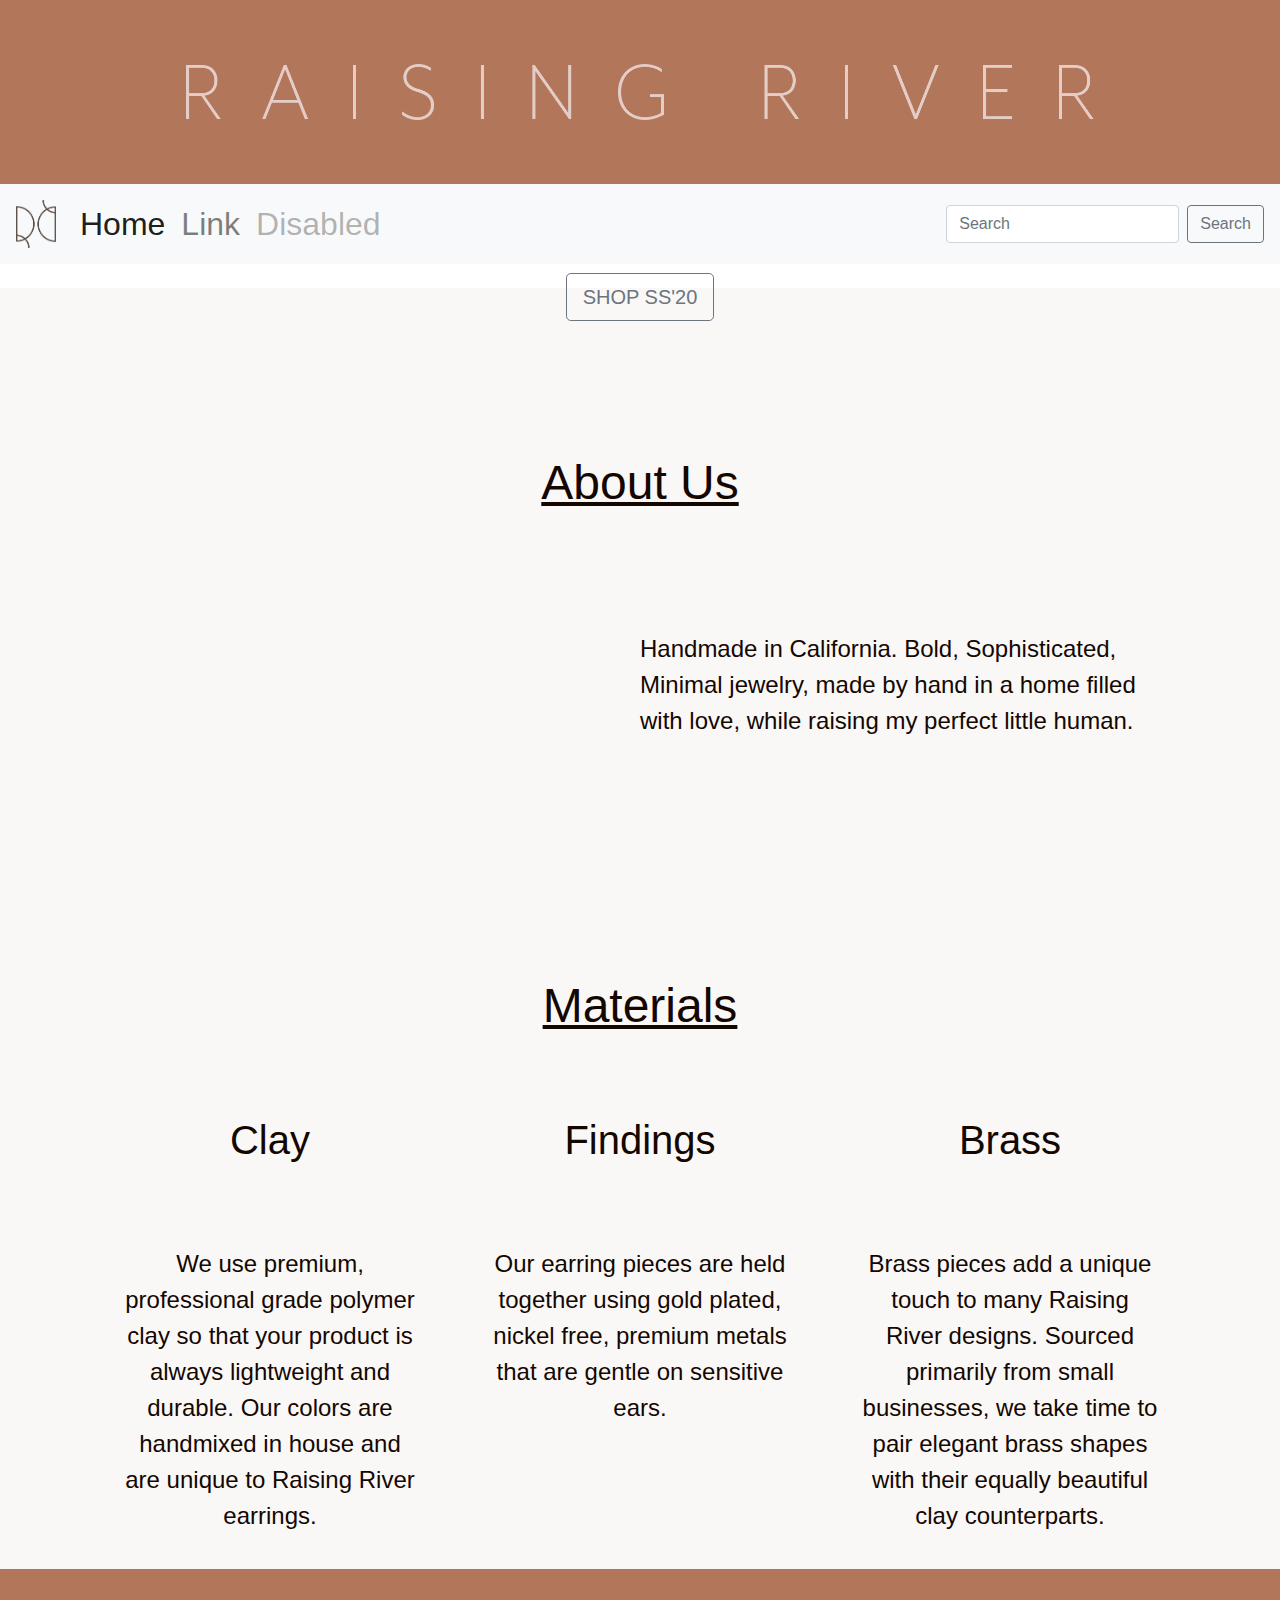
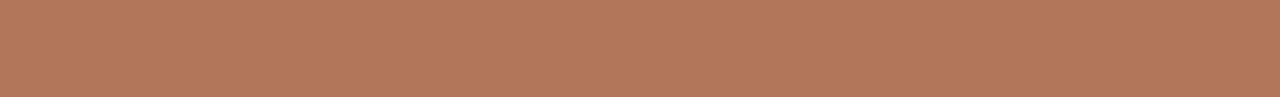
==== index.html @ 5c326b7c "Initial Commit" ====
<!doctype html>
<html lang="en">

<!-- Head -->
  <head>
    <!-- Required meta tags -->
    <meta charset="utf-8">
    <meta name="viewport" content="width=device-width, initial-scale=1, shrink-to-fit=no">

    <!-- CSS -->
    <link rel="stylesheet" href="css/styles.css">

    <!--Adobe Font: Mr Eaves XL Thin -->
    <link rel="stylesheet" href="https://use.typekit.net/wla5xtw.css">

    <!-- Bootstrap CSS -->
    <link rel="stylesheet" href="https://stackpath.bootstrapcdn.com/bootstrap/4.4.1/css/bootstrap.min.css" integrity="sha384-Vkoo8x4CGsO3+Hhxv8T/Q5PaXtkKtu6ug5TOeNV6gBiFeWPGFN9MuhOf23Q9Ifjh" crossorigin="anonymous">

    <link rel="shortcut icon" href="''.ico">
    <title>Raising River</title>

  </head>

<!-- Body -->
  <body>

  <!-- Header   -->
    <header>
      <div class="headingColor">
        <div class="d-flex justify-content-center header-pad">
          <img src="images/Final Files/2 Secondary Logo/Secondary - No Icon/Secondary No Icon - Light Pink PNG.png" alt="Raising River" width="80%">
        </div>
      </div>
    </header>

  <!-- Navbar -->

  <div class="text-assign">
  <nav class="navbar navbar-expand-lg navbar-light bg-light">
    <a class="navbar-brand" href="index.html">
      <img src="images/Final Files/2 Secondary Logo/Double Rs Icon/Double Rs - Dark Brown PNG.png" alt="No Image" width="40px">
    </a>
    <button class="navbar-toggler" type="button" data-toggle="collapse" data-target="#navbarTogglerDemo02" aria-controls="navbarTogglerDemo02" aria-expanded="false" aria-label="Toggle navigation">
      <span class="navbar-toggler-icon"></span>
    </button>

    <div class="collapse navbar-collapse" id="navbarTogglerDemo02">
      <ul class="navbar-nav mr-auto mt-2 mt-lg-0">
        <li class="nav-item active">
          <a class="nav-link" href="#">Home <span class="sr-only">(current)</span></a>
        </li>
        <li class="nav-item">
          <a class="nav-link" href="#">Link</a>
        </li>
        <li class="nav-item">
          <a class="nav-link disabled" href="#">Disabled</a>
        </li>
      </ul>
      <form class="form-inline my-2 my-lg-0">
        <input class="form-control mr-sm-2" type="search" placeholder="Search">
        <button class="btn btn-outline-secondary my-2 my-sm-0" type="submit">Search</button>
      </form>
    </div>
  </nav>
  </div>

  <!-- Top Photo -->
    <div class="img-wrapper">
      <img class="img-responsive" src="images/Raising River Photos/collection01.jpg" alt="" width="100%">
      <div class="img-overlay">
        <button class="btn btn-outline-secondary btn-lg my-2 my-sm-0 btn-style" type="button" name="button">SHOP SS'20</button>
      </div>
    </div>

  <!-- About Us -->
  <div class="container-color">
    <div class="container">
      <div class="row no gutters">
        <div class="col-12">
          <div class="d-flex justify-content-center">
            <h1 class="about-us-h1">About Us</h1>
          </div>
        </div>
      </div>
    </div>
    <div class="container">
      <div class="row no-gutters">
        <div class="col-6">
          <div class="d-flex justify-content-center">
            <img class="about-us-img" src="images/Raising River Photos/profile01.jpg" alt="" width="100%">
          </div>
        </div>
        <div class="col-6">
          <div class="d-flex justify-content-center">
            <p class="about-us-text">Handmade in California. Bold, Sophisticated, Minimal jewelry, made by hand in a home filled with love, while raising my perfect little human. </p>
        </div>
      </div>
    </div>
  </div>

  <!-- Materials -->
    <!-- Heading -->
  <div class="container-color">
    <div class="container">
      <div class="row no-gutters">
        <div class="col-12">
          <div class="d-flex justify-content-center">
            <h1 class="materials-heading">Materials</h1>
          </div>
        </div>
      </div>
    </div>
    <div class="container">
      <div class="row no-gutters">
        <!-- Clay -->
        <div class="col-lg-4 col-sm-12">
          <div class="d-flex justify-content-center">
            <h1 class="h1-pad">Clay</h1>
          </div>
          <div class="d-flex justify-content-center">
            <img class="image-pad" src="images/websizephotos/ALL PHOTOS/use1.jpg" alt="" width="80%">
          </div>
          <div class="d-flex justify-content-center">
            <p class="p-pad">We use premium, professional grade polymer clay so that your product is always lightweight and durable. Our colors are handmixed in house and are unique to Raising River earrings.</p>
          </div>
        </div>
        <!-- Findings -->
        <div class="col-lg-4 col-sm-12">
          <div class="d-flex justify-content-center">
            <h1 class="h1-pad">Findings</h1>
          </div>
          <div class="d-flex justify-content-center">
            <img class="image-pad" src="images/websizephotos/ALL PHOTOS/use3.jpg" alt="" width="80%">
          </div>
          <div class="d-flex justify-content-center">
            <p class="p-pad">Our earring pieces are held together using gold plated, nickel free, premium metals that are gentle on sensitive ears.</p>
          </div>
        </div>
        <!-- Brass -->
        <div class="col-lg-4 col-sm-12">
          <div class="d-flex justify-content-center">
            <h1 class="h1-pad">Brass</h1>
          </div>
          <div class="d-flex justify-content-center">
            <img class="image-pad" src="images/websizephotos/ALL PHOTOS/use2.jpg" alt="" width="80%">
          </div>
          <div class="d-flex justify-content-center">
            <p class="p-pad">Brass pieces add a unique touch to many Raising River designs. Sourced primarily from small businesses, we take time to pair elegant brass shapes with their equally beautiful clay counterparts.</p>
          </div>
        </div>
      </div>
    </div>

    <!-- Footer -->
    <div class="footer-color">
      <div class="container">
        <div class="row no-gutters">
          <div class="col-12">
            <div class="d-flex justify-content-center">
              <footer class="page-footer">
                <a class="insta-icon" href="https://www.instagram.com/_raisingriver/?hl=en" target="_blank"><i class="fab fa-instagram fa-4x"></i></a>
              </footer>
            </div>
          </div>
        </div>
      </div>
    </div>

  <!-- Optional JavaScript -->
  <!-- jQuery first, then Popper.js, then Bootstrap JS -->
  <script src="https://code.jquery.com/jquery-3.4.1.slim.min.js" integrity="sha384-J6qa4849blE2+poT4WnyKhv5vZF5SrPo0iEjwBvKU7imGFAV0wwj1yYfoRSJoZ+n" crossorigin="anonymous"></script>
  <script src="https://cdn.jsdelivr.net/npm/popper.js@1.16.0/dist/umd/popper.min.js" integrity="sha384-Q6E9RHvbIyZFJoft+2mJbHaEWldlvI9IOYy5n3zV9zzTtmI3UksdQRVvoxMfooAo" crossorigin="anonymous"></script>
  <script src="https://stackpath.bootstrapcdn.com/bootstrap/4.4.1/js/bootstrap.min.js" integrity="sha384-wfSDF2E50Y2D1uUdj0O3uMBJnjuUD4Ih7YwaYd1iqfktj0Uod8GCExl3Og8ifwB6" crossorigin="anonymous"></script>

  <!-- Font Awesome -->
  <script src="https://kit.fontawesome.com/30dc483000.js" crossorigin="anonymous"></script>

  </body>
</html>
---- css/styles.css ----
html {
  width: 100%;
  height: 100%;
  margin: 0px;
  padding: 0px
  overflow-x: hidden;
}

body {
  font-family: mr-eaves-xl-modern, sans-serif;
  font-weight: 100;
  font-style: normal;
  color: #140700;
  width: 100%;
  height: 100%;
  margin: 0px;
  padding: 0px
  overflow-x: hidden;
}

h1 {
  font-family: mr-eaves-xl-modern, sans-serif;
  font-weight: 100;
  font-style: normal;
}

.header-pad {
  padding: 5%;
}

.fontstyle{
  font-family: mr-eaves-xl-modern, sans-serif;
  font-weight: 100;
  font-style: normal;
  font-size: 1.5rem;
  color: #140700;
}

.titleCentered {
  width: 100%;
}

.headingColor {
  background-color: #B2775A;
}

.testH1 {
  font-family: mr-eaves-xl-modern, sans-serif;
  font-weight: 100;
  font-style: normal;
}

.container-color {
  background-color: #FAF8F7;
  width: 100%;
  margin: 0;
  padding: 0;
}

/* Navigation Bar */
.text-assign {
  font-family: mr-eaves-xl-modern, sans-serif;
  font-weight: 100;
  font-style: normal;
  font-size: 2rem;
}

/* Top Image */

.img-wrapper {
  position: relative;
 }

.img-responsive {
  width: 100%;
  height: auto;
}

.img-overlay {
  position: absolute;
  top: 0;
  bottom: 0;
  left: 0;
  right: 0;
  text-align: center;
}

.img-overlay:before {
  content: ' ';
  display: block;
  /* adjust 'height' to position overlay content vertically */
  height: 40%;
}

.no-margin {
  width: 100%
  margin: 0;
  padding: 0;
}

.btn-style {
  font-family: mr-eaves-xl-modern, sans-serif;
  font-weight: 100;
  font-style: normal;
}

/* About Us */
.about-us-h1 {
  padding: 15% 0% 5% 0%;
  font-size: 3rem;
  text-decoration: underline;
  color: #140700;
}

.about-us-img {
  padding: 10% 5% 10% 5%;
}

.about-us-text {
  padding: 10% 5% 10% 0%;
  font-family: mr-eaves-xl-modern, sans-serif;
  font-weight: 100;
  font-style: normal;
  font-size: 1.5rem;
  text-align: left;
  line-height: 1.5;
  color: #140700;
}

/* Materials */
.materials-heading {
  padding: 15% 0% 5% 0%;
  font-size: 3rem;
  text-decoration: underline;
  color: #140700;
}

.h1-pad {
  padding: 5% 0% 5% 0%;
  color: #140700;
}

.p-pad {
  padding: 5% 10% 5% 10%;
  font-family: mr-eaves-xl-modern, sans-serif;
  font-weight: 100;
  font-style: normal;
  font-size: 1.5rem;
  text-align: center;
  line-height: 1.5;
  color: #140700;
}

/* Images */

.top-image {
  width: 100%;
  margin: 0;
  padding: 0;
}

.image-pad {
  padding: 5% 2% 5% 2%;
}

/* Footer */
.footer-color {
  background-color: #B2775A;
  padding: 5% 0% 5% 0%;
}

.insta-icon {
  color: #E4CDC7;
}

.insta-icon:hover {
  color: #FAF8F7;
}


/* Colors */
.colors {
  color: #BFB1A8;
  color: #E4CDC7;
  color: #DDD2D2;
  color: #FAF8F7;
  color: #5A4D44;
  color: #BFB1A8;
  color: #B2775A;
  color: #E6D9CC;
  color: #140700;
  }
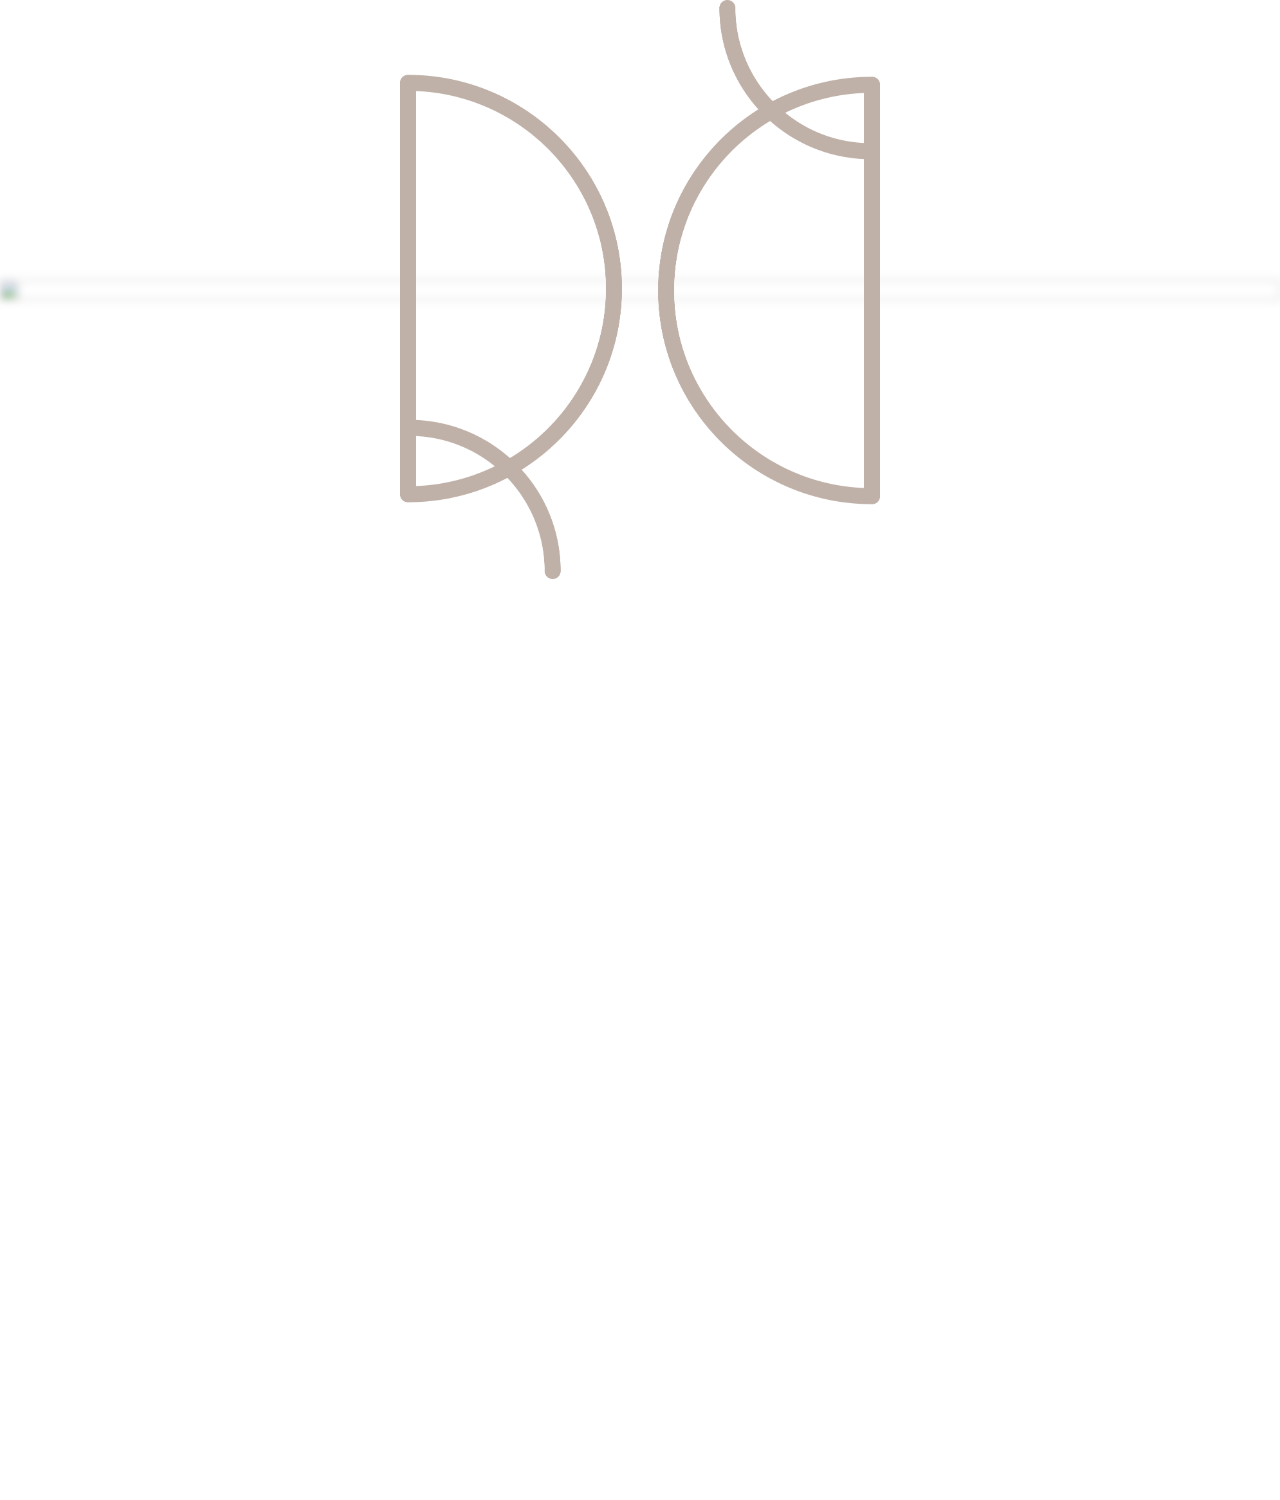
==== commit d6c3f7af: "First Upload of Mobile Files" ====
--- a/index.html
+++ b/index.html
@@ -1,179 +1,39 @@
-<!doctype html>
-<html lang="en">
+<!DOCTYPE html>
+<html>
+<head>
+<link rel="stylesheet" href="css/style.css">
 
-<!-- Head -->
-  <head>
-    <!-- Required meta tags -->
-    <meta charset="utf-8">
-    <meta name="viewport" content="width=device-width, initial-scale=1, shrink-to-fit=no">
+</head>
+<body style="height:1500px">
 
-    <!-- CSS -->
-    <link rel="stylesheet" href="css/styles.css">
-
-    <!--Adobe Font: Mr Eaves XL Thin -->
-    <link rel="stylesheet" href="https://use.typekit.net/wla5xtw.css">
-
-    <!-- Bootstrap CSS -->
-    <link rel="stylesheet" href="https://stackpath.bootstrapcdn.com/bootstrap/4.4.1/css/bootstrap.min.css" integrity="sha384-Vkoo8x4CGsO3+Hhxv8T/Q5PaXtkKtu6ug5TOeNV6gBiFeWPGFN9MuhOf23Q9Ifjh" crossorigin="anonymous">
-
-    <link rel="shortcut icon" href="''.ico">
-    <title>Raising River</title>
-
-  </head>
-
-<!-- Body -->
-  <body>
-
-  <!-- Header   -->
-    <header>
-      <div class="headingColor">
-        <div class="d-flex justify-content-center header-pad">
-          <img src="images/Final Files/2 Secondary Logo/Secondary - No Icon/Secondary No Icon - Light Pink PNG.png" alt="Raising River" width="80%">
+  <div class="navbar">
+      <ul>
+        <div id="nav-li" class="nav-items">
+          <li class="nav-item"><a href="index.html">Shop</a></li>
+          <li class="nav-item"><a href="index.html">About</a></li>
+          <li class="nav-item"><a href="index.html">Contact</a></li>
+          <li class="nav-item"><a href="index.html">Collections</a></li>
         </div>
-      </div>
-    </header>
-
-  <!-- Navbar -->
-
-  <div class="text-assign">
-  <nav class="navbar navbar-expand-lg navbar-light bg-light">
-    <a class="navbar-brand" href="index.html">
-      <img src="images/Final Files/2 Secondary Logo/Double Rs Icon/Double Rs - Dark Brown PNG.png" alt="No Image" width="40px">
-    </a>
-    <button class="navbar-toggler" type="button" data-toggle="collapse" data-target="#navbarTogglerDemo02" aria-controls="navbarTogglerDemo02" aria-expanded="false" aria-label="Toggle navigation">
-      <span class="navbar-toggler-icon"></span>
-    </button>
-
-    <div class="collapse navbar-collapse" id="navbarTogglerDemo02">
-      <ul class="navbar-nav mr-auto mt-2 mt-lg-0">
-        <li class="nav-item active">
-          <a class="nav-link" href="#">Home <span class="sr-only">(current)</span></a>
-        </li>
-        <li class="nav-item">
-          <a class="nav-link" href="#">Link</a>
-        </li>
-        <li class="nav-item">
-          <a class="nav-link disabled" href="#">Disabled</a>
+        <li>
+          <button id="nav-btn" class="nav-btn-off" type="button" name="button"><img class="nav-btn-img" src="images/doubleRsLB.png" alt=""></button>
         </li>
       </ul>
-      <form class="form-inline my-2 my-lg-0">
-        <input class="form-control mr-sm-2" type="search" placeholder="Search">
-        <button class="btn btn-outline-secondary my-2 my-sm-0" type="submit">Search</button>
-      </form>
-    </div>
-  </nav>
   </div>
 
-  <!-- Top Photo -->
-    <div class="img-wrapper">
-      <img class="img-responsive" src="images/Raising River Photos/collection01.jpg" alt="" width="100%">
-      <div class="img-overlay">
-        <button class="btn btn-outline-secondary btn-lg my-2 my-sm-0 btn-style" type="button" name="button">SHOP SS'20</button>
-      </div>
+  <div class="header">
+    <div id="collection" class="header-img-off">
+      <img src="images/collection01.jpg" alt="">
     </div>
-
-  <!-- About Us -->
-  <div class="container-color">
-    <div class="container">
-      <div class="row no gutters">
-        <div class="col-12">
-          <div class="d-flex justify-content-center">
-            <h1 class="about-us-h1">About Us</h1>
-          </div>
-        </div>
-      </div>
+    <div id="doubleRs" class="header-title-1-on">
+      <img src="images/doubleRsLB.png" alt="">
     </div>
-    <div class="container">
-      <div class="row no-gutters">
-        <div class="col-6">
-          <div class="d-flex justify-content-center">
-            <img class="about-us-img" src="images/Raising River Photos/profile01.jpg" alt="" width="100%">
-          </div>
-        </div>
-        <div class="col-6">
-          <div class="d-flex justify-content-center">
-            <p class="about-us-text">Handmade in California. Bold, Sophisticated, Minimal jewelry, made by hand in a home filled with love, while raising my perfect little human. </p>
-        </div>
-      </div>
+    <div id="raisingriver" class="header-title-2-off">
+      <img src="images/raisingriver.png" alt="">
     </div>
   </div>
 
-  <!-- Materials -->
-    <!-- Heading -->
-  <div class="container-color">
-    <div class="container">
-      <div class="row no-gutters">
-        <div class="col-12">
-          <div class="d-flex justify-content-center">
-            <h1 class="materials-heading">Materials</h1>
-          </div>
-        </div>
-      </div>
-    </div>
-    <div class="container">
-      <div class="row no-gutters">
-        <!-- Clay -->
-        <div class="col-lg-4 col-sm-12">
-          <div class="d-flex justify-content-center">
-            <h1 class="h1-pad">Clay</h1>
-          </div>
-          <div class="d-flex justify-content-center">
-            <img class="image-pad" src="images/websizephotos/ALL PHOTOS/use1.jpg" alt="" width="80%">
-          </div>
-          <div class="d-flex justify-content-center">
-            <p class="p-pad">We use premium, professional grade polymer clay so that your product is always lightweight and durable. Our colors are handmixed in house and are unique to Raising River earrings.</p>
-          </div>
-        </div>
-        <!-- Findings -->
-        <div class="col-lg-4 col-sm-12">
-          <div class="d-flex justify-content-center">
-            <h1 class="h1-pad">Findings</h1>
-          </div>
-          <div class="d-flex justify-content-center">
-            <img class="image-pad" src="images/websizephotos/ALL PHOTOS/use3.jpg" alt="" width="80%">
-          </div>
-          <div class="d-flex justify-content-center">
-            <p class="p-pad">Our earring pieces are held together using gold plated, nickel free, premium metals that are gentle on sensitive ears.</p>
-          </div>
-        </div>
-        <!-- Brass -->
-        <div class="col-lg-4 col-sm-12">
-          <div class="d-flex justify-content-center">
-            <h1 class="h1-pad">Brass</h1>
-          </div>
-          <div class="d-flex justify-content-center">
-            <img class="image-pad" src="images/websizephotos/ALL PHOTOS/use2.jpg" alt="" width="80%">
-          </div>
-          <div class="d-flex justify-content-center">
-            <p class="p-pad">Brass pieces add a unique touch to many Raising River designs. Sourced primarily from small businesses, we take time to pair elegant brass shapes with their equally beautiful clay counterparts.</p>
-          </div>
-        </div>
-      </div>
-    </div>
+<!-- JavaScript -->
+  <script type="text/javascript" src="js/scripts.js"></script>
 
-    <!-- Footer -->
-    <div class="footer-color">
-      <div class="container">
-        <div class="row no-gutters">
-          <div class="col-12">
-            <div class="d-flex justify-content-center">
-              <footer class="page-footer">
-                <a class="insta-icon" href="https://www.instagram.com/_raisingriver/?hl=en" target="_blank"><i class="fab fa-instagram fa-4x"></i></a>
-              </footer>
-            </div>
-          </div>
-        </div>
-      </div>
-    </div>
-
-  <!-- Optional JavaScript -->
-  <!-- jQuery first, then Popper.js, then Bootstrap JS -->
-  <script src="https://code.jquery.com/jquery-3.4.1.slim.min.js" integrity="sha384-J6qa4849blE2+poT4WnyKhv5vZF5SrPo0iEjwBvKU7imGFAV0wwj1yYfoRSJoZ+n" crossorigin="anonymous"></script>
-  <script src="https://cdn.jsdelivr.net/npm/popper.js@1.16.0/dist/umd/popper.min.js" integrity="sha384-Q6E9RHvbIyZFJoft+2mJbHaEWldlvI9IOYy5n3zV9zzTtmI3UksdQRVvoxMfooAo" crossorigin="anonymous"></script>
-  <script src="https://stackpath.bootstrapcdn.com/bootstrap/4.4.1/js/bootstrap.min.js" integrity="sha384-wfSDF2E50Y2D1uUdj0O3uMBJnjuUD4Ih7YwaYd1iqfktj0Uod8GCExl3Og8ifwB6" crossorigin="anonymous"></script>
-
-  <!-- Font Awesome -->
-  <script src="https://kit.fontawesome.com/30dc483000.js" crossorigin="anonymous"></script>
-
-  </body>
+</body>
 </html>
--- a/css/style.css
+++ b/css/style.css
@@ -0,0 +1,198 @@
+body {
+  margin: 0;
+  padding: 0;
+}
+
+.navbar {
+  display: flex;
+  justify-content: flex-end;
+}
+
+.navbar > ul {
+  list-style-type: none;
+  position: fixed;
+  margin: 0;
+  padding: 0;
+  bottom: 0;
+  width: 20%;
+  overflow: auto;
+}
+
+.nav-item {
+  float: right;
+  padding: 0.9rem 1rem;
+}
+
+.nav-btn-off {
+  background-color: none;
+  border-radius: 1rem;
+  width: 80%;
+  margin: 0 1rem 1rem -1rem;
+  float: right;
+  display: flex;
+  justify-content: center;
+  align-items: center;
+  opacity: 0%;
+  -webkit-transition: opacity 2s ease;
+  -moz-transition: opacity 2s ease;
+  -ms-transition: opacity 2s ease;
+  -o-transition: opacity 2s ease;
+  transition: opacity 2s ease;
+}
+
+.nav-btn-on {
+  background-color: none;
+  border-radius: 1rem;
+  width: 80%;
+  margin: 0 1rem 1rem -1rem;
+  float: right;
+  display: flex;
+  justify-content: center;
+  align-items: center;
+  opacity: 80%;
+  -webkit-transition: opacity 3s ease;
+  -moz-transition: opacity 3s ease;
+  -ms-transition: opacity 3s ease;
+  -o-transition: opacity 3s ease;
+  transition: opacity 3s ease;
+}
+
+
+.nav-btn-img {
+  width: 50%;
+  float: right;
+  padding: 1rem 0.5rem 1rem 0.5rem;
+}
+
+.nav-items {
+  display: none;
+}
+
+.show {
+  display: block;
+}
+
+.header {
+  display: grid;
+  justify-content: center;
+  align-items: center;
+  grid-template-columns: repeat(8, 1fr);
+  grid-template-rows: auto;
+  grid-template-areas:
+    "header header header header header header header header"
+    "header header header header header header header header"
+    "header header header header header header header header"
+    "header header header header header header header header"
+}
+
+.header-img > img {
+  width: 100%;
+  height: auto;
+}
+
+.header-img {
+  grid-area: header;
+  overflow: hidden;
+  filter: none;
+  z-index: -1;
+  -webkit-transition: filter 3s ease;
+  -moz-transition: filter 3s ease;
+  -ms-transition: filter 3s ease;
+  -o-transition: filter 3s ease;
+  transition: filter 3s ease;
+}
+
+.header-img-off > img {
+  width: 100%;
+  height: 100%;
+}
+
+.header-img-off {
+  grid-area: header;
+  overflow: hidden;
+  filter: blur(0.25rem);
+  z-index: -1;
+  -webkit-transition: filter 3s ease;
+  -moz-transition: filter 3s ease;
+  -ms-transition: filter 3s ease;
+  -o-transition: filter 3s ease;
+  transition: filter 3s ease;
+}
+
+.header-title-1-off > img {
+  width: 50%;
+  height: auto;
+  overflow: hidden;
+}
+
+.header-title-1-on > img {
+  width: 50%;
+  height: auto;
+  overflow: hidden;
+}
+
+.header-title-1-off {
+  grid-column: 2 / 8;
+  grid-row: 2 / 4;
+  justify-content: center;
+  text-align: center;
+  opacity: 0%;
+  -webkit-transition: opacity 2s ease;
+  -moz-transition: opacity 2s ease;
+  -ms-transition: opacity 2s ease;
+  -o-transition: opacity 2s ease;
+  transition: opacity 2s ease;
+}
+
+.header-title-1-on {
+  grid-column: 2 / 8;
+  grid-row: 2 / 4;
+  justify-content: center;
+  text-align: center;
+  opacity: 100%;
+  -webkit-transition: opacity 3s ease;
+  -moz-transition: opacity 3s ease;
+  -ms-transition: opacity 3s ease;
+  -o-transition: opacity 3s ease;
+  transition: opacity 3s ease;
+}
+
+.header-title-2-off > img {
+  width: 80%;
+  height: auto;
+  overflow: hidden;
+}
+
+.header-title-2-on > img {
+  width: 80%;
+  height: auto;
+  overflow: hidden;
+}
+
+.header-title-2-off {
+  grid-column: 1 / 9;
+  grid-row: 2 / 4;
+  display: flex;
+  align-items: center;
+  justify-content: center;
+  opacity: 0%;
+  -webkit-transition: opacity 2s ease;
+  -moz-transition: opacity 2s ease;
+  -ms-transition: opacity 2s ease;
+  -o-transition: opacity 2s ease;
+  transition: opacity 2s ease;
+}
+
+.header-title-2-on {
+  grid-column: 1 / 9;
+  grid-row: 2 / 4;
+  display: flex;
+  align-items: center;
+  justify-content: center;
+  opacity: 100%;
+  -webkit-transition: opacity 3s ease;
+  -moz-transition: opacity 3s ease;
+  -ms-transition: opacity 3s ease;
+  -o-transition: opacity 3s ease;
+  transition: opacity 3s ease;
+}
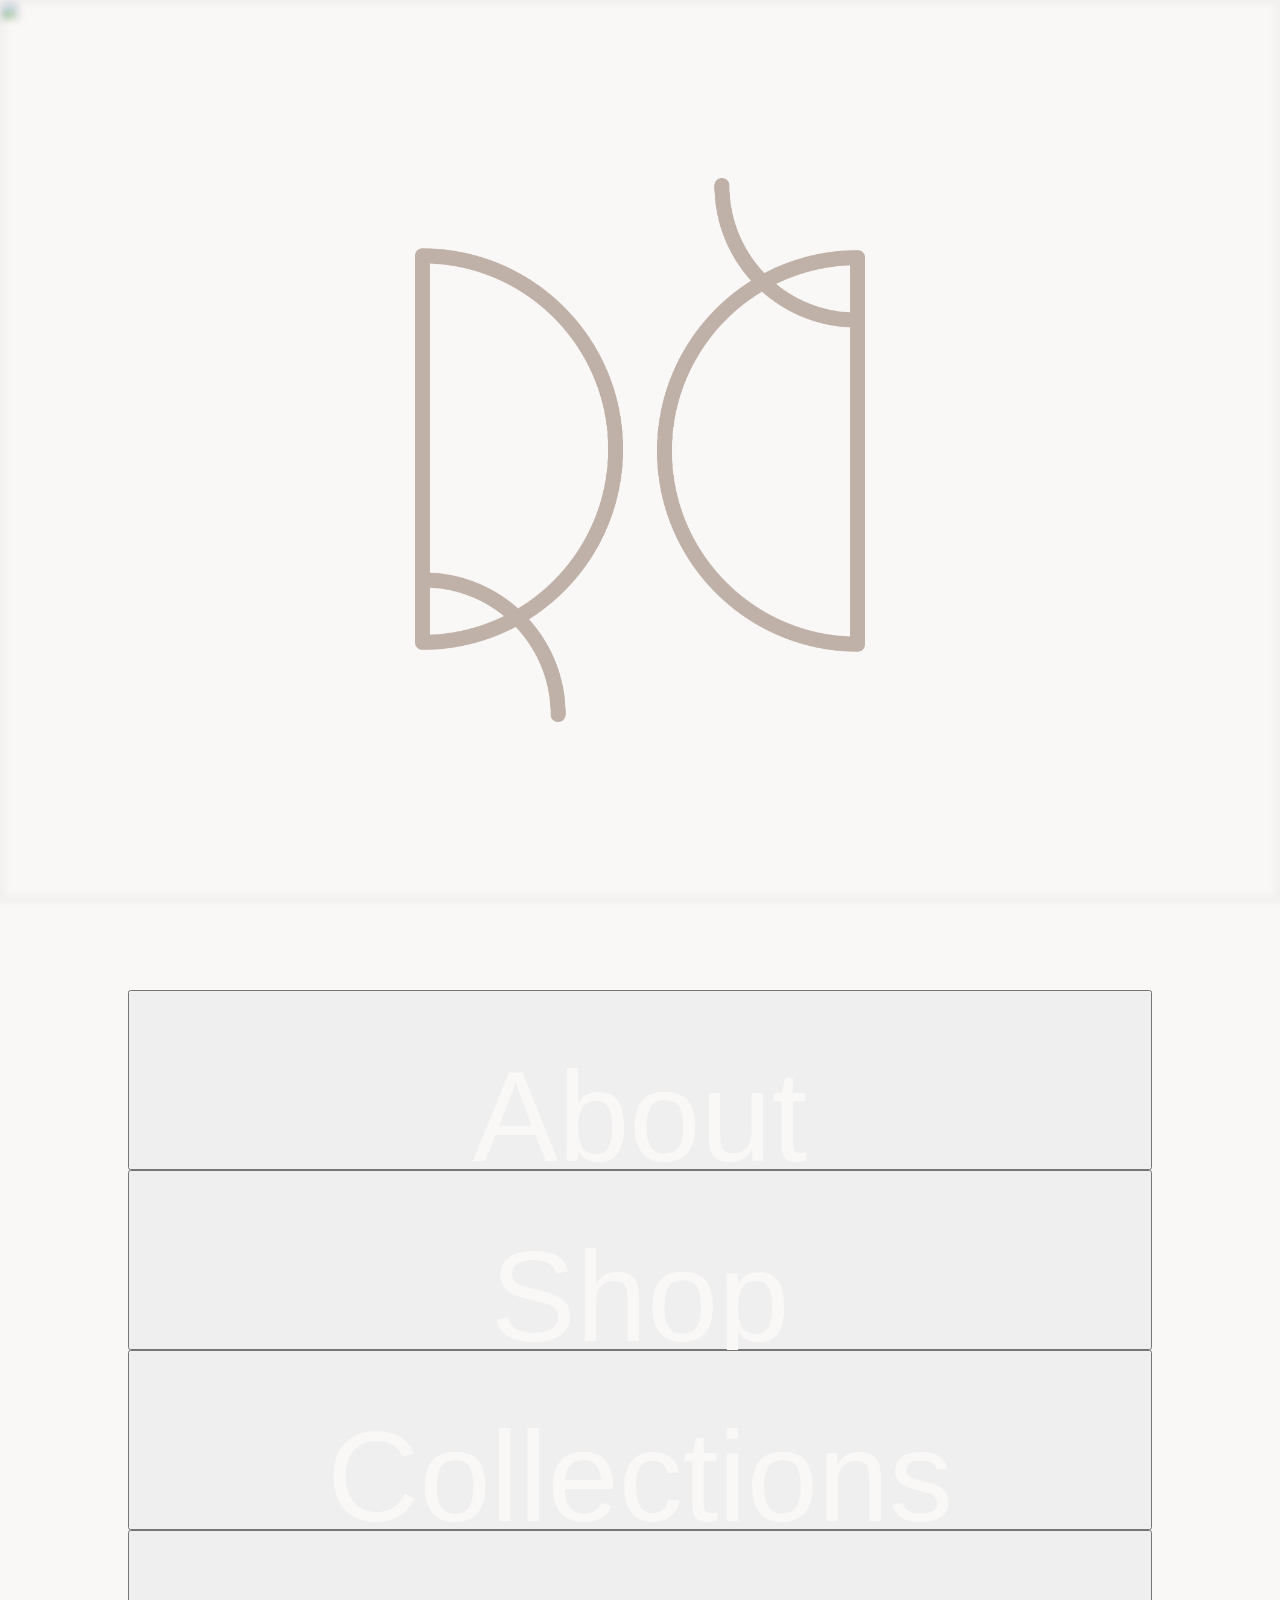
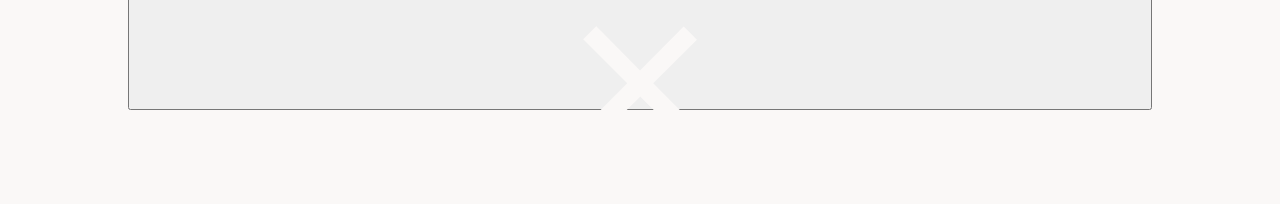
==== commit 71c97396: "Update.001" ====
--- a/index.html
+++ b/index.html
@@ -1,25 +1,41 @@
 <!DOCTYPE html>
 <html>
 <head>
+
+<!-- Styles -->
 <link rel="stylesheet" href="css/style.css">
 
+<!-- Fonts -->
+<!-- Mr Eaves XL Mod OT Light -->
+<link rel="stylesheet" href="https://use.typekit.net/vly5buk.css">
+
 </head>
-<body style="height:1500px">
+<body>
 
-  <div class="navbar">
-      <ul>
-        <div id="nav-li" class="nav-items">
-          <li class="nav-item"><a href="index.html">Shop</a></li>
-          <li class="nav-item"><a href="index.html">About</a></li>
-          <li class="nav-item"><a href="index.html">Contact</a></li>
-          <li class="nav-item"><a href="index.html">Collections</a></li>
+        <div id="nav-items" class="nav-items-off">
+          <div class="nav-item1">
+            <button class="nav-btn" type="button" name="button" onclick="window.location.href = 'index.html';">
+              About
+            </button>
+          </div>
+          <div class="nav-item2">
+            <button class="nav-btn" type="button" name="button" onclick="window.location.href = 'shop.html';">
+              Shop
+            </button>
+          </div>
+          <div class="nav-item3">
+            <button class="nav-btn" type="button" name="button" onclick="window.location.href = 'index.html';">
+              Collections
+            </button>
+          </div>
+          <div class="nav-item4">
+            <button id="nav-close" class="nav-close" type="button" name="button">
+              &times;
+            </button>
+          </div>
         </div>
-        <li>
-          <button id="nav-btn" class="nav-btn-off" type="button" name="button"><img class="nav-btn-img" src="images/doubleRsLB.png" alt=""></button>
-        </li>
-      </ul>
-  </div>
 
+<!-- Header Image & Title -->
   <div class="header">
     <div id="collection" class="header-img-off">
       <img src="images/collection01.jpg" alt="">
@@ -32,6 +48,38 @@
     </div>
   </div>
 
+<!-- Shop Content -->
+  <div class="shop-section">
+    <div id="brand-imgL" class="brand-imgL-off" >
+      <img src="images/Small Treasures - Dark Pink PNG.png" alt="">
+    </div>
+    <div id="brand-imgC" class="brand-imgC-off">
+      <img src="images/hrt.png" alt="">
+    </div>
+    <div id="brand-imgR" class="brand-imgR-off" >
+      <img src="images/Everyday Life - Dark Pink PNG.png" alt="">
+    </div>
+    <div class="shop-link-on">
+      <a class="shop-link-text" href="shop.html">shop</a>
+    </div>
+  </div>
+</div>
+
+  <!-- Canvas
+  <div class="canvas-wrap">
+    <canvas id="canvas"></canvas>
+  </div>
+-->
+
+<!-- About Content -->
+
+<!-- Nav-Btn Open Nav -->
+  <div class="nav-btn-div">
+    <button id="nav-btn" class="nav-btn-off" type="button" name="button">
+      <img class="nav-btn-img" src="images/doubleRsLB.png" alt="">
+    </button>
+  </div>
+
 <!-- JavaScript -->
   <script type="text/javascript" src="js/scripts.js"></script>
 
--- a/css/style.css
+++ b/css/style.css
@@ -1,78 +1,176 @@
+html {
+  scroll-snap-type: y manditory;
+}
+
 body {
   margin: 0;
   padding: 0;
-}
-
-.navbar {
+  font-family: mr-eaves-xl-modern, sans-serif;
+  font-weight: 200;
+  font-style: normal;
+  background-color: #FAF8F7;
+  scroll-snap-type: y manditory;
+  overflow-y: scroll;
+  overflox-x: hidden;
+}
+
+body:focus {
+  outline: 3px solid #B2775A;
+}
+
+/* -------Navigation------- */
+
+.nav-items-off {
+  background-color: rgba(179, 119, 90, 1);
+  display: grid;
+  grid-template-columns: 10vw 80vw 10vw;
+  grid-template-rows: 10vh 20vh 20vh 20vh 20vh 10vh;
+  padding: 0;
+  margin: 0;
+  width: 100vw;
+  height: 0vh;
+  transition: ease height 1000ms;
+  position: fixed;
+  bottom: 0;
+  z-index: 3;
+}
+
+
+.nav-items-on {
+  background-color: rgba(179, 119, 90, 1);
+  display: grid;
+  grid-template-columns: 10vw 80vw 10vw;
+  grid-template-rows: 10vh 20vh 20vh 20vh 20vh 10vh;
+  padding: 0;
+  margin: 0;
+  width: 100vw;
+  height: 100vh;
+  transition: ease height 1000ms;
+  position: fixed;
+  bottom: 0;
+  z-index: 3;
+}
+
+.nav-item1 {
+  grid-column: 2 / 3;
+  grid-row: 2 / 3;
+  width: 100%;
+  height: 100%;
+}
+
+.nav-item2 {
+  grid-column: 2 / 3;
+  grid-row: 3 / 4;
+}
+
+
+.nav-item3 {
+  grid-column: 2 / 3;
+  grid-row: 4 / 5;
+}
+
+.nav-item4 {
+  grid-column: 2 / 3;
+  grid-row:5 / 6;
+}
+
+.nav-item {
+  text-align: center;
+}
+
+.nav-btn {
+  text-decoration: none;
+  color: #FAF8F7;
+  width: 100%;
+  height: 100%;
+  font-family: mr-eaves-xl-modern, sans-serif;
+  font-weight: 200;
+  font-style: normal;
+  font-size: 10vw;
+  padding: 5% 0% 5% 0%;
+  margin: 0;
+  transition: 1s;
+}
+
+.nav-btn:hover {
+  text-decoration: none;
+  color: #E6D9CC;
+  transition: 1s;
+}
+
+.nav-close {
+  text-decoration: none;
+  color: #FAF8F7;
+  width: 100%;
+  height: 100%;
+  font-family: mr-eaves-xl-modern, sans-serif;
+  font-weight: 200;
+  font-style: normal;
+  font-size: 20vw;
+}
+
+.nav-close:onclick {
+  text-shadow: 2px 20px 8px rgb(111, 103, 90);
+}
+
+  /* Nav Btn Open */
+.nav-btn-div {
   display: flex;
-  justify-content: flex-end;
-}
-
-.navbar > ul {
-  list-style-type: none;
+  justify-content: center;
+  width: 100%;
   position: fixed;
-  margin: 0;
-  padding: 0;
   bottom: 0;
-  width: 20%;
-  overflow: auto;
-}
-
-.nav-item {
-  float: right;
-  padding: 0.9rem 1rem;
 }
 
 .nav-btn-off {
   background-color: none;
   border-radius: 1rem;
-  width: 80%;
-  margin: 0 1rem 1rem -1rem;
-  float: right;
-  display: flex;
-  justify-content: center;
-  align-items: center;
-  opacity: 0%;
-  -webkit-transition: opacity 2s ease;
-  -moz-transition: opacity 2s ease;
-  -ms-transition: opacity 2s ease;
-  -o-transition: opacity 2s ease;
+  width: 15vmin;
+  margin: 0 0 1rem 0;
+  float: center;
+  opacity: 0;
   transition: opacity 2s ease;
 }
 
 .nav-btn-on {
   background-color: none;
   border-radius: 1rem;
-  width: 80%;
-  margin: 0 1rem 1rem -1rem;
-  float: right;
-  display: flex;
-  justify-content: center;
-  align-items: center;
-  opacity: 80%;
+  width: 15vmin;
+  margin: 0 0 1rem 0;
+  float: center;
+  opacity: 8;
   -webkit-transition: opacity 3s ease;
   -moz-transition: opacity 3s ease;
   -ms-transition: opacity 3s ease;
   -o-transition: opacity 3s ease;
-  transition: opacity 3s ease;
-}
-
+  transition: 3s ease;
+}
+
+.nav-btn-on:hover {
+  background-color: rgba(228, 206, 200, 0.6);
+  transition: background-color 0.5s ease;
+  transition: box-shadow 0.5s ease;
+  box-shadow: 2px 2px 0.5px #888888;
+}
 
 .nav-btn-img {
   width: 50%;
-  float: right;
+  float: center;
+  text-align: center;
   padding: 1rem 0.5rem 1rem 0.5rem;
 }
 
-.nav-items {
-  display: none;
-}
+
+/* // END NAV \\ */
+
+/* -------Header Image & Title------- */
 
 .show {
-  display: block;
+  display: fixed;
 }
 
 .header {
+  scroll-snap-type: y manditory;
   display: grid;
   justify-content: center;
   align-items: center;
@@ -86,25 +184,24 @@
 }
 
 .header-img > img {
-  width: 100%;
-  height: auto;
+  width: 100vw;
+  height: 100vh;
+  object-fit: cover;
 }
 
 .header-img {
+  scroll-snap-align: start;
   grid-area: header;
   overflow: hidden;
   filter: none;
   z-index: -1;
-  -webkit-transition: filter 3s ease;
-  -moz-transition: filter 3s ease;
-  -ms-transition: filter 3s ease;
-  -o-transition: filter 3s ease;
   transition: filter 3s ease;
 }
 
 .header-img-off > img {
-  width: 100%;
-  height: 100%;
+  width: 100vw;
+  height: 100vh;
+  object-fit: cover;
 }
 
 .header-img-off {
@@ -120,13 +217,13 @@
 }
 
 .header-title-1-off > img {
-  width: 50%;
+  width: 50vmin;
   height: auto;
   overflow: hidden;
 }
 
 .header-title-1-on > img {
-  width: 50%;
+  width: 50vmin;
   height: auto;
   overflow: hidden;
 }
@@ -136,11 +233,7 @@
   grid-row: 2 / 4;
   justify-content: center;
   text-align: center;
-  opacity: 0%;
-  -webkit-transition: opacity 2s ease;
-  -moz-transition: opacity 2s ease;
-  -ms-transition: opacity 2s ease;
-  -o-transition: opacity 2s ease;
+  opacity: 0;
   transition: opacity 2s ease;
 }
 
@@ -149,11 +242,7 @@
   grid-row: 2 / 4;
   justify-content: center;
   text-align: center;
-  opacity: 100%;
-  -webkit-transition: opacity 3s ease;
-  -moz-transition: opacity 3s ease;
-  -ms-transition: opacity 3s ease;
-  -o-transition: opacity 3s ease;
+  opacity: 1;
   transition: opacity 3s ease;
 }
 
@@ -175,11 +264,7 @@
   display: flex;
   align-items: center;
   justify-content: center;
-  opacity: 0%;
-  -webkit-transition: opacity 2s ease;
-  -moz-transition: opacity 2s ease;
-  -ms-transition: opacity 2s ease;
-  -o-transition: opacity 2s ease;
+  opacity: 0;
   transition: opacity 2s ease;
 }
 
@@ -189,10 +274,158 @@
   display: flex;
   align-items: center;
   justify-content: center;
-  opacity: 100%;
-  -webkit-transition: opacity 3s ease;
-  -moz-transition: opacity 3s ease;
-  -ms-transition: opacity 3s ease;
-  -o-transition: opacity 3s ease;
+  opacity: 1;
   transition: opacity 3s ease;
 }
+
+/* -------END HEADER------- */
+
+/* -------Shop SS 20------- */
+
+/* Shop Content */
+
+.shop-section {
+  display: grid;
+  grid-template-columns: 10vw 20vw 40vw 20vw 10vw;
+  grid-template-rows: 20vh 20vh 20vh 20vh 20vh;
+  justify-items: center;
+  align-items: center;
+  margin: 0;
+  padding: 0;
+  width: 100vw;
+  height: 100vh;
+}
+
+.brand-imgL-off {
+  width: 60%;
+  height: auto;
+  opacity: 0;
+  transition: opacity ease 4s;
+  grid-column: 2 / 3;
+  grid-row: 1 / 3;
+}
+
+.brand-imgL-on {
+  width: 60%;
+  height: auto;
+  opacity: 1;
+  transition: opacity ease 4s;
+  grid-column: 2 / 3;
+  grid-row: 1 / 3;
+}
+
+.brand-imgC-off {
+  width: 80%;
+  height: auto;
+  opacity: 0;
+  transition: opacity ease 4s;
+  grid-column: 3 / 4;
+  grid-row: 1 / 3;
+}
+
+.brand-imgC-on {
+  width: 80%;
+  height: auto;
+  opacity: 1;
+  transition: opacity ease 4s;
+  grid-column: 3 / 4;
+  grid-row: 1 / 3;
+}
+
+.brand-imgR-off {
+  width: 60%;
+  height: auto;
+  display: flex;
+  opacity: 0;
+  transition: opacity ease 4s;
+  grid-column: 4 / 5;
+  grid-row: 1 / 3;
+}
+
+.brand-imgR-on {
+  width: 60%;
+  height: auto;
+  opacity: 1;
+  transition: opacity ease 4s;
+  grid-column: 4 / 5;
+  grid-row: 1 / 3;
+}
+
+.shop-section div img{
+  width: 100%;
+}
+
+.shop-link-on {
+  grid-column: 3 / 4;
+  grid-row: 3 / 5;
+  display: flex;
+  justify-content: center;
+  align-items: center;
+  width: 100%;
+  height: 100%;
+}
+
+.shop-link-off {
+
+}
+
+.shop-link-text {
+  text-decoration: none;
+  text-align: center;
+  color: rgba(179, 119, 90, 0.5);
+  background-color: rgba(230, 216, 203, 0.5);
+  border: none;
+  border-radius: 10px;
+  font-family: mr-eaves-xl-modern, sans-serif;
+  font-weight: 200;
+  font-style: normal;
+  font-size: 10vw;
+  padding: 5%;
+  margin: 0;
+  transition: 1s;
+}
+
+.shop-link-text:visited {
+  color: rgba(179, 119, 90, 0.5);
+}
+
+.shop-link-text:hover {
+  background-color: rgba(179, 119, 90, 0.5);
+  color: rgba(230, 216, 203, 1);
+  box-shadow: 3px 3px 1px #888888;
+  transition: 0.3s;
+}
+
+/* -----Canvas----- */
+
+.canvas-wrap{
+  width: 100vw;
+  height: 50vh;
+  margin: 0;
+  padding: 0;
+  position: absolute;
+  background: #DDD2D2;
+}
+#canvas {
+  background: none;
+  width: 100vw;
+  height: 50vh;
+  margin: 0;
+  padding: 0;
+  font-family: mr-eaves-xl-modern, sans-serif;
+  font-weight: 200;
+  font-style: normal;
+}
+
+/* Colors */
+.colors {
+  color: #BFB1A8;
+  color: #E4CDC7;
+  color: #DDD2D2;
+  color: #FAF8F7;
+  color: #5A4D44;
+  color: #BFB1A8;
+  color: #B2775A;
+  color: #E6D9CC;
+  color: #140700;
+  }
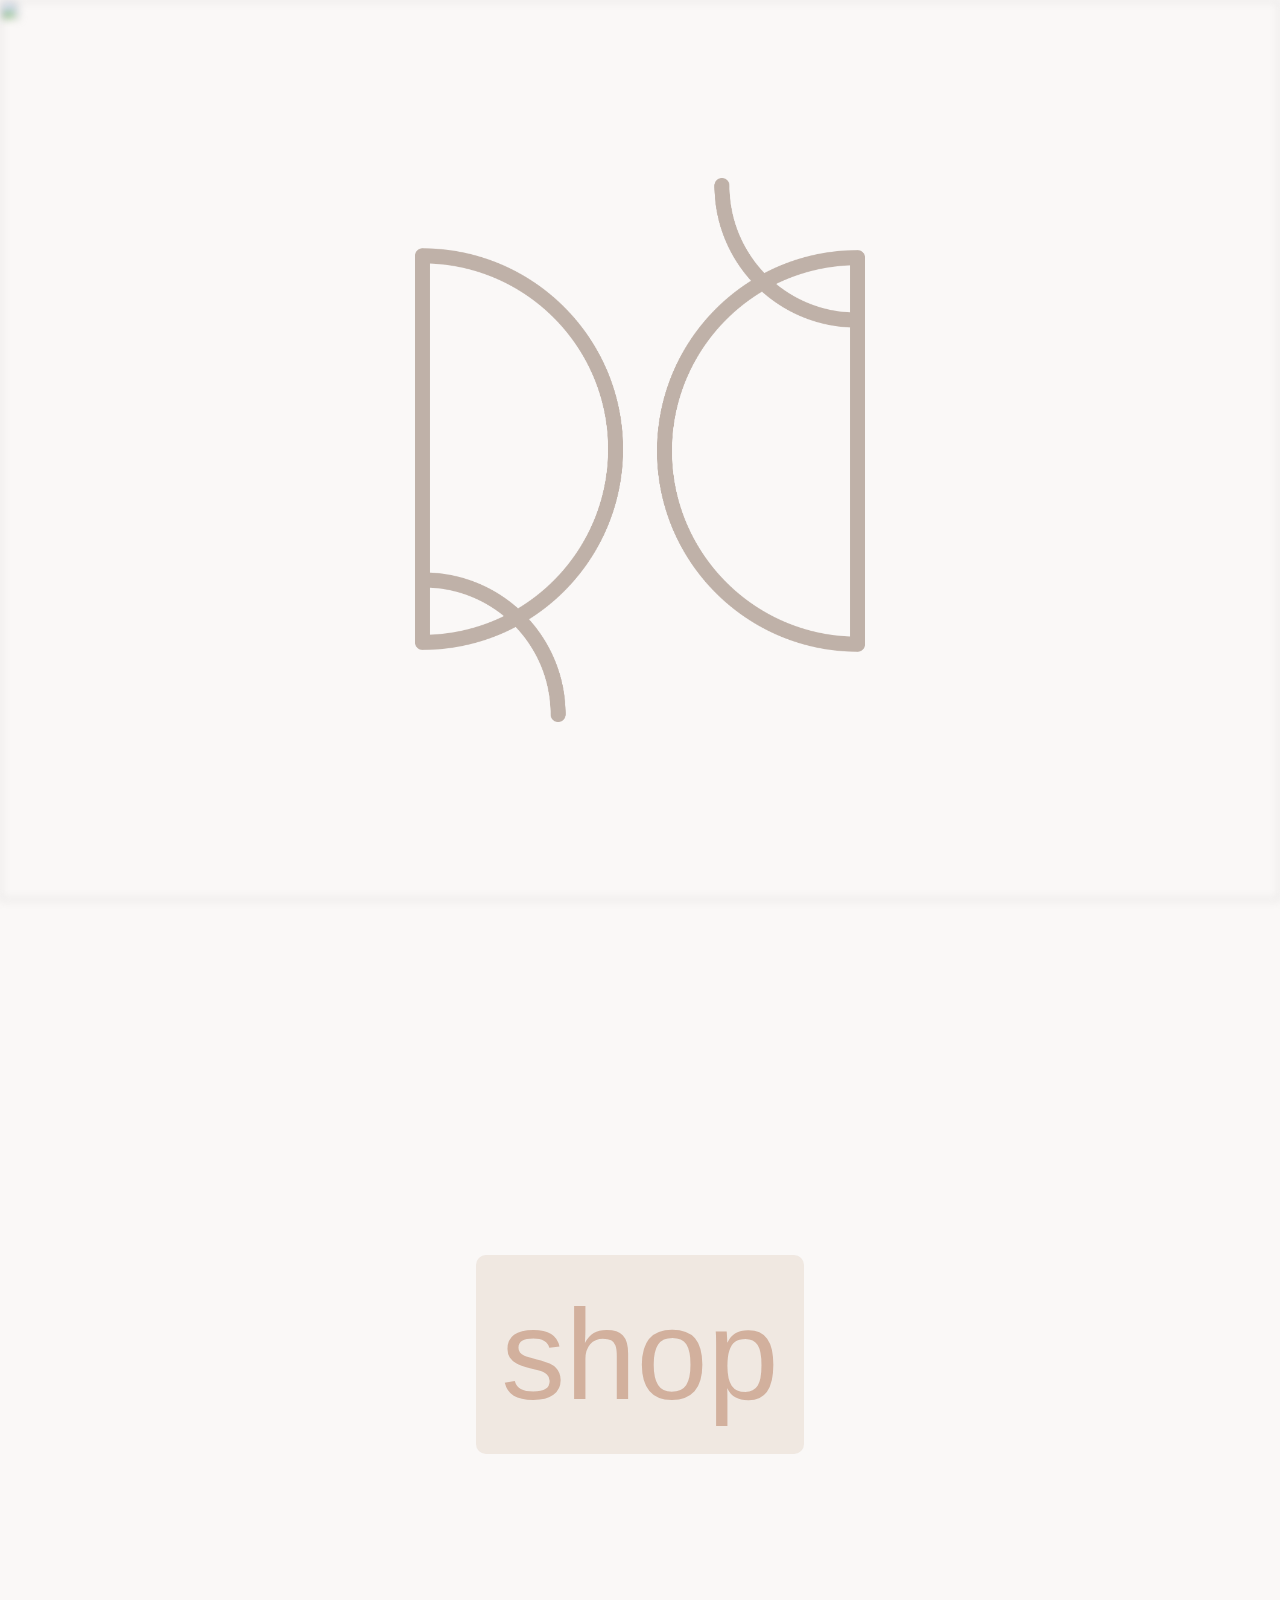
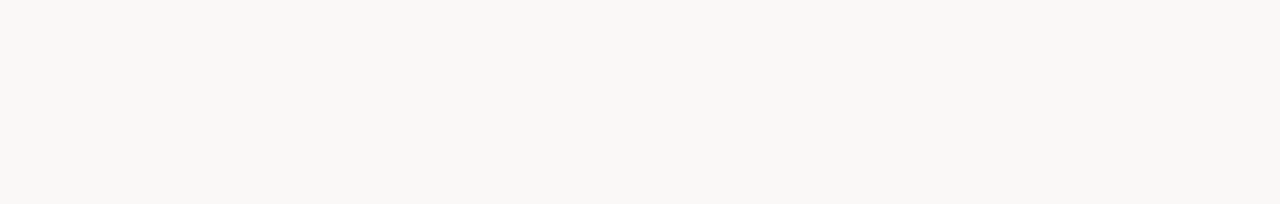
==== commit f778e9b9: "Update.004" ====
--- a/index.html
+++ b/index.html
@@ -3,6 +3,7 @@
 <head>
 
 <!-- Styles -->
+<link rel="stylesheet" href="css/normalize.css">
 <link rel="stylesheet" href="css/style.css">
 
 <!-- Fonts -->
@@ -36,18 +37,20 @@
         </div>
 
 <!-- Header Image & Title -->
-  <div class="header">
-    <div id="collection" class="header-img-off">
-      <img src="images/collection01.jpg" alt="">
-    </div>
-    <div id="doubleRs" class="header-title-1-on">
-      <img src="images/doubleRsLB.png" alt="">
-    </div>
-    <div id="raisingriver" class="header-title-2-off">
-      <img src="images/raisingriver.png" alt="">
+  <div class="header-snap">
+    <div class="header">
+      <div id="collection" class="header-img-off">
+        <img src="images/collection01.jpg" alt="">
+      </div>
+      <div id="doubleRs" class="header-title-1-on">
+        <img src="images/doubleRsLB.png" alt="">
+      </div>
+      <div id="raisingriver" class="header-title-2-off">
+        <img src="images/raisingriver.png" alt="">
+      </div>
     </div>
   </div>
-
+  
 <!-- Shop Content -->
   <div class="shop-section">
     <div id="brand-imgL" class="brand-imgL-off" >
@@ -63,7 +66,6 @@
       <a class="shop-link-text" href="shop.html">shop</a>
     </div>
   </div>
-</div>
 
   <!-- Canvas
   <div class="canvas-wrap">
--- a/css/style.css
+++ b/css/style.css
@@ -1,7 +1,3 @@
-html {
-  scroll-snap-type: y manditory;
-}
-
 body {
   margin: 0;
   padding: 0;
@@ -9,9 +5,10 @@
   font-weight: 200;
   font-style: normal;
   background-color: #FAF8F7;
-  scroll-snap-type: y manditory;
+  scroll-snap-type: y mandatory;
   overflow-y: scroll;
   overflox-x: hidden;
+  scroll-behavior: smooth;
 }
 
 body:focus {
@@ -31,6 +28,8 @@
   height: 0vh;
   transition: ease height 1000ms;
   position: fixed;
+  overflow-x: hidden;
+  overflow-y: scroll;
   bottom: 0;
   z-index: 3;
 }
@@ -47,6 +46,8 @@
   height: 100vh;
   transition: ease height 1000ms;
   position: fixed;
+  overflow-x: hidden;
+  overflow-y: scroll;
   bottom: 0;
   z-index: 3;
 }
@@ -54,8 +55,7 @@
 .nav-item1 {
   grid-column: 2 / 3;
   grid-row: 2 / 3;
-  width: 100%;
-  height: 100%;
+
 }
 
 .nav-item2 {
@@ -80,6 +80,8 @@
 
 .nav-btn {
   text-decoration: none;
+  background-color: inherit;
+  border: none;
   color: #FAF8F7;
   width: 100%;
   height: 100%;
@@ -95,11 +97,14 @@
 .nav-btn:hover {
   text-decoration: none;
   color: #E6D9CC;
+  text-shadow: 2px 2px rgb(96, 91, 83);
   transition: 1s;
 }
 
 .nav-close {
   text-decoration: none;
+  background-color: inherit;
+  border: none;
   color: #FAF8F7;
   width: 100%;
   height: 100%;
@@ -109,6 +114,13 @@
   font-size: 20vw;
 }
 
+.nav-close:hover {
+  text-decoration: none;
+  color: #E6D9CC;
+  text-shadow: 2px 2px rgb(96, 91, 83);
+  transition: 1s;
+}
+
 .nav-close:onclick {
   text-shadow: 2px 20px 8px rgb(111, 103, 90);
 }
@@ -125,25 +137,25 @@
 .nav-btn-off {
   background-color: none;
   border-radius: 1rem;
-  width: 15vmin;
-  margin: 0 0 1rem 0;
+  width: 20vw;
+  margin: 0 0 -4vh 0;
   float: center;
   opacity: 0;
-  transition: opacity 2s ease;
+  transition: 2000ms ease;
 }
 
 .nav-btn-on {
   background-color: none;
   border-radius: 1rem;
-  width: 15vmin;
-  margin: 0 0 1rem 0;
+  width: 20vw;
+  margin: 0 0 13.75vh 0;
   float: center;
   opacity: 8;
   -webkit-transition: opacity 3s ease;
   -moz-transition: opacity 3s ease;
   -ms-transition: opacity 3s ease;
   -o-transition: opacity 3s ease;
-  transition: 3s ease;
+  transition: 2000ms ease;
 }
 
 .nav-btn-on:hover {
@@ -157,7 +169,7 @@
   width: 50%;
   float: center;
   text-align: center;
-  padding: 1rem 0.5rem 1rem 0.5rem;
+  padding: 10% 2% 10% 2%;
 }
 
 
@@ -169,8 +181,14 @@
   display: fixed;
 }
 
+.header-snap {
+  scroll-snap-type: y mandatory;
+}
+
 .header {
-  scroll-snap-type: y manditory;
+  scroll-snap-align: start;
+  width: 100%;
+  height: 100%;
   display: grid;
   justify-content: center;
   align-items: center;
@@ -287,7 +305,7 @@
 .shop-section {
   display: grid;
   grid-template-columns: 10vw 20vw 40vw 20vw 10vw;
-  grid-template-rows: 20vh 20vh 20vh 20vh 20vh;
+  grid-template-rows: 10vh 15vh 15vh 20vh 15vh 15vh 10vh;
   justify-items: center;
   align-items: center;
   margin: 0;
@@ -302,7 +320,7 @@
   opacity: 0;
   transition: opacity ease 4s;
   grid-column: 2 / 3;
-  grid-row: 1 / 3;
+  grid-row: 2 / 3;
 }
 
 .brand-imgL-on {
@@ -311,7 +329,7 @@
   opacity: 1;
   transition: opacity ease 4s;
   grid-column: 2 / 3;
-  grid-row: 1 / 3;
+  grid-row: 2 / 3;
 }
 
 .brand-imgC-off {
@@ -320,7 +338,7 @@
   opacity: 0;
   transition: opacity ease 4s;
   grid-column: 3 / 4;
-  grid-row: 1 / 3;
+  grid-row: 2 / 3;
 }
 
 .brand-imgC-on {
@@ -329,7 +347,7 @@
   opacity: 1;
   transition: opacity ease 4s;
   grid-column: 3 / 4;
-  grid-row: 1 / 3;
+  grid-row: 2 / 3;
 }
 
 .brand-imgR-off {
@@ -339,7 +357,7 @@
   opacity: 0;
   transition: opacity ease 4s;
   grid-column: 4 / 5;
-  grid-row: 1 / 3;
+  grid-row: 2 / 3;
 }
 
 .brand-imgR-on {
@@ -348,7 +366,7 @@
   opacity: 1;
   transition: opacity ease 4s;
   grid-column: 4 / 5;
-  grid-row: 1 / 3;
+  grid-row: 2 / 3;
 }
 
 .shop-section div img{
@@ -357,7 +375,7 @@
 
 .shop-link-on {
   grid-column: 3 / 4;
-  grid-row: 3 / 5;
+  grid-row: 4 / 5;
   display: flex;
   justify-content: center;
   align-items: center;
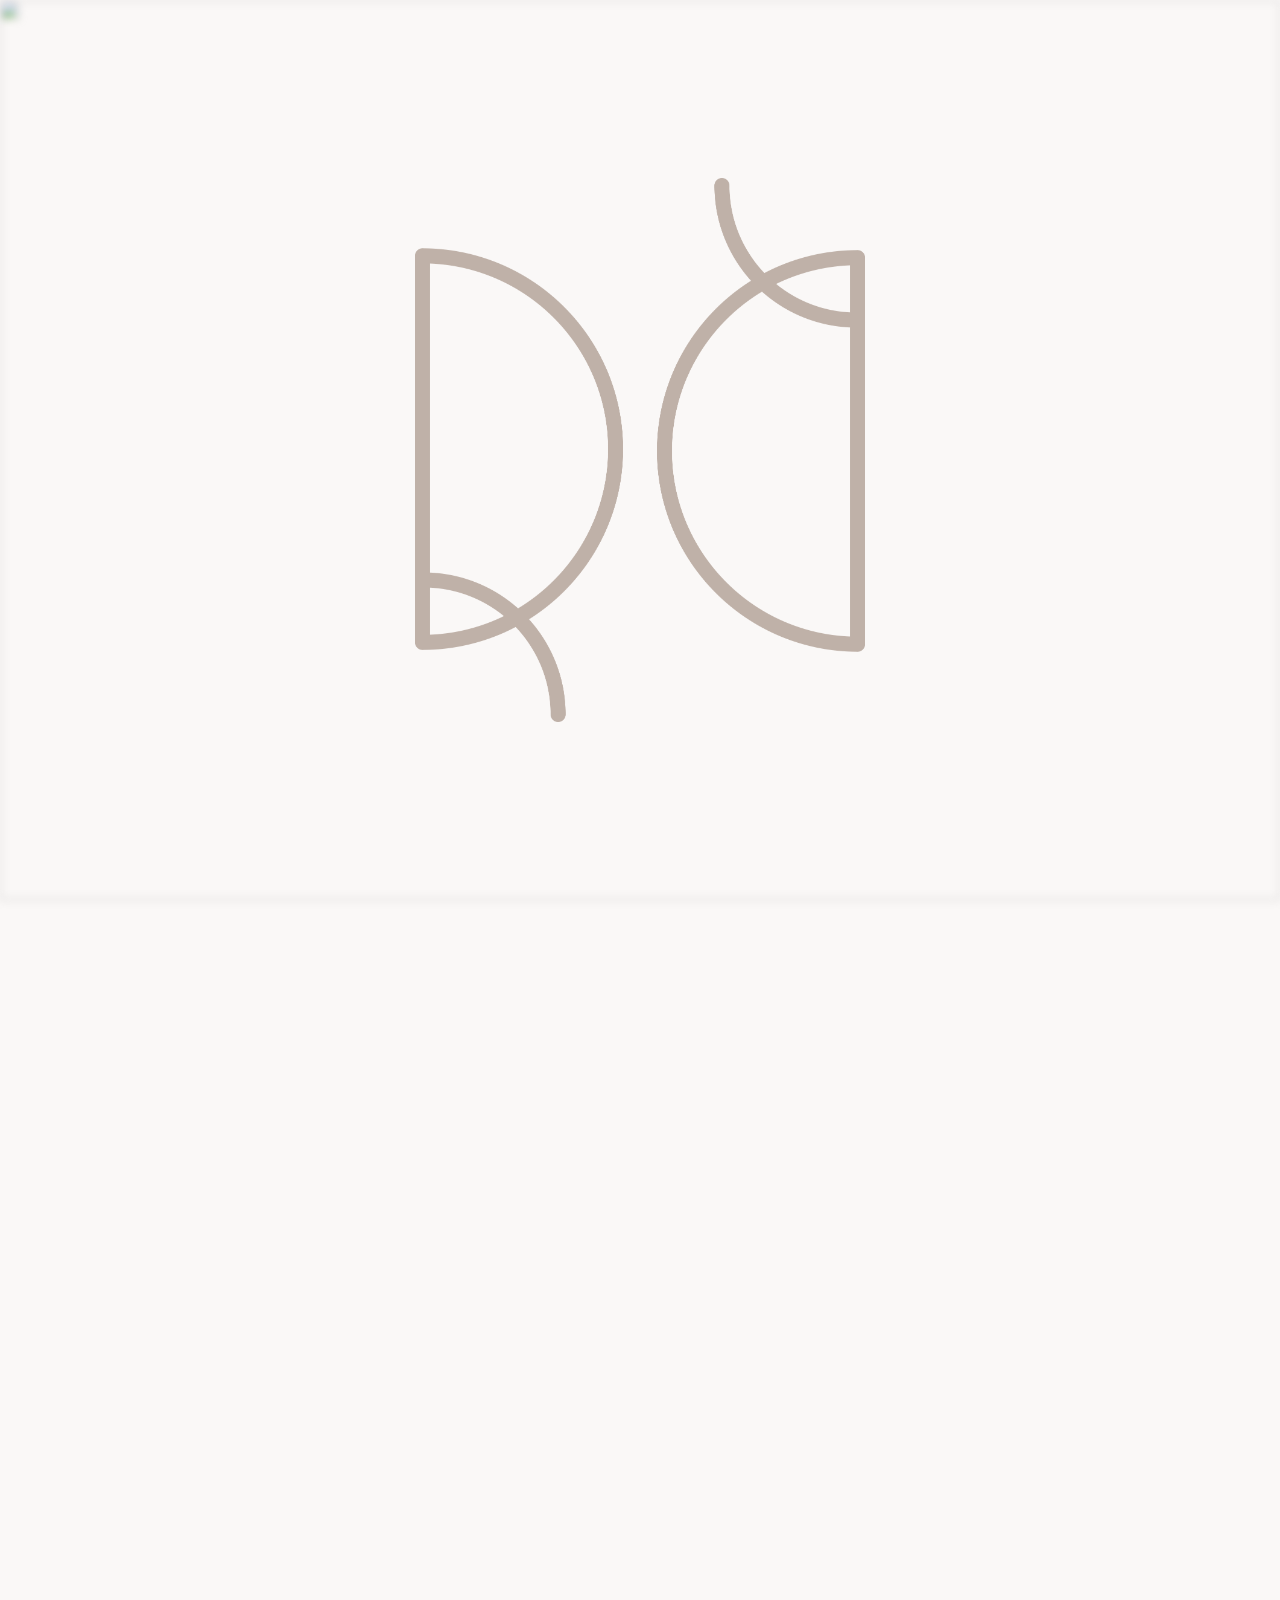
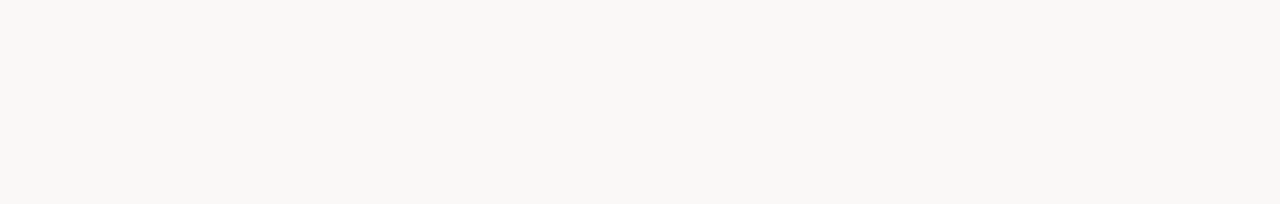
==== commit 418cf21d: "update.010" ====
--- a/index.html
+++ b/index.html
@@ -37,7 +37,6 @@
         </div>
 
 <!-- Header Image & Title -->
-  <div class="header-snap">
     <div class="header">
       <div id="collection" class="header-img-off">
         <img src="images/collection01.jpg" alt="">
@@ -49,8 +48,7 @@
         <img src="images/raisingriver.png" alt="">
       </div>
     </div>
-  </div>
-  
+
 <!-- Shop Content -->
   <div class="shop-section">
     <div id="brand-imgL" class="brand-imgL-off" >
@@ -62,8 +60,8 @@
     <div id="brand-imgR" class="brand-imgR-off" >
       <img src="images/Everyday Life - Dark Pink PNG.png" alt="">
     </div>
-    <div class="shop-link-on">
-      <a class="shop-link-text" href="shop.html">shop</a>
+    <div id="shop-link" class="shop-link-off">
+      <a id="shop-link-text" class="shop-link-text" href="shop.html">shop</a>
     </div>
   </div>
 
--- a/css/style.css
+++ b/css/style.css
@@ -5,7 +5,6 @@
   font-weight: 200;
   font-style: normal;
   background-color: #FAF8F7;
-  scroll-snap-type: y mandatory;
   overflow-y: scroll;
   overflox-x: hidden;
   scroll-behavior: smooth;
@@ -181,12 +180,7 @@
   display: fixed;
 }
 
-.header-snap {
-  scroll-snap-type: y mandatory;
-}
-
 .header {
-  scroll-snap-align: start;
   width: 100%;
   height: 100%;
   display: grid;
@@ -208,7 +202,6 @@
 }
 
 .header-img {
-  scroll-snap-align: start;
   grid-area: header;
   overflow: hidden;
   filter: none;
@@ -318,7 +311,7 @@
   width: 60%;
   height: auto;
   opacity: 0;
-  transition: opacity ease 4s;
+  transition: opacity ease 1s;
   grid-column: 2 / 3;
   grid-row: 2 / 3;
 }
@@ -336,7 +329,7 @@
   width: 80%;
   height: auto;
   opacity: 0;
-  transition: opacity ease 4s;
+  transition: opacity ease 1s;
   grid-column: 3 / 4;
   grid-row: 2 / 3;
 }
@@ -345,7 +338,7 @@
   width: 80%;
   height: auto;
   opacity: 1;
-  transition: opacity ease 4s;
+  transition: opacity ease 10s;
   grid-column: 3 / 4;
   grid-row: 2 / 3;
 }
@@ -355,22 +348,34 @@
   height: auto;
   display: flex;
   opacity: 0;
+  transition: opacity ease 1s;
+  grid-column: 4 / 5;
+  grid-row: 2 / 3;
+}
+
+.brand-imgR-on {
+  width: 60%;
+  height: auto;
+  opacity: 1;
   transition: opacity ease 4s;
   grid-column: 4 / 5;
   grid-row: 2 / 3;
 }
 
-.brand-imgR-on {
-  width: 60%;
-  height: auto;
-  opacity: 1;
-  transition: opacity ease 4s;
-  grid-column: 4 / 5;
-  grid-row: 2 / 3;
-}
-
 .shop-section div img{
   width: 100%;
+}
+
+.shop-link-off {
+  grid-column: 3 / 4;
+  grid-row: 4 / 5;
+  display: flex;
+  justify-content: center;
+  align-items: center;
+  opacity: 0;
+  transition: ease 1000ms;
+  width: 100%;
+  height: 100%;
 }
 
 .shop-link-on {
@@ -379,12 +384,10 @@
   display: flex;
   justify-content: center;
   align-items: center;
+  opacity: 1;
+  transition: ease 3000ms;
   width: 100%;
   height: 100%;
-}
-
-.shop-link-off {
-
 }
 
 .shop-link-text {
@@ -400,7 +403,7 @@
   font-size: 10vw;
   padding: 5%;
   margin: 0;
-  transition: 1s;
+  transition: 2000ms;
 }
 
 .shop-link-text:visited {
@@ -411,28 +414,25 @@
   background-color: rgba(179, 119, 90, 0.5);
   color: rgba(230, 216, 203, 1);
   box-shadow: 3px 3px 1px #888888;
+  transition: 500ms;
+}
+
+.shop-link-text-hover {
+  text-decoration: none;
+  text-align: center;
+  background-color: rgba(179, 119, 90, 0.5);
+  color: rgba(230, 216, 203, 1);
+  box-shadow: 3px 3px 1px #888888;
   transition: 0.3s;
-}
-
-/* -----Canvas----- */
-
-.canvas-wrap{
-  width: 100vw;
-  height: 50vh;
-  margin: 0;
-  padding: 0;
-  position: absolute;
-  background: #DDD2D2;
-}
-#canvas {
-  background: none;
-  width: 100vw;
-  height: 50vh;
-  margin: 0;
-  padding: 0;
+  border: none;
+  border-radius: 10px;
   font-family: mr-eaves-xl-modern, sans-serif;
   font-weight: 200;
   font-style: normal;
+  font-size: 10vw;
+  padding: 5%;
+  margin: 0;
+  transition: 1s;
 }
 
 /* Colors */
